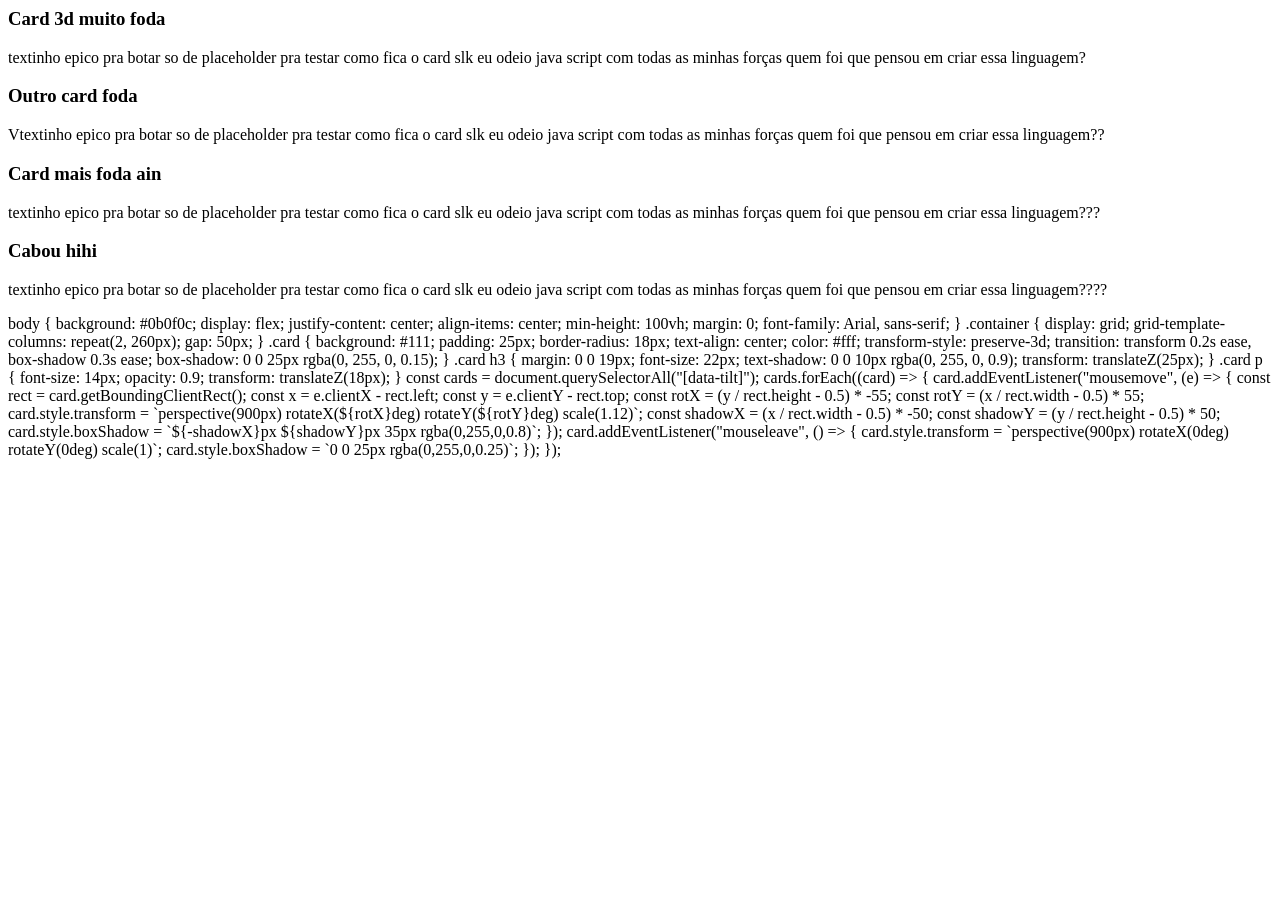
==== index.html @ 131989b7 "Adicionando index.html" ====
<html>
<html lang="pt-BR">

<head>
  <meta charset="UTF-8">
  <meta name="viewport" content="width=device-width, initial-scale=1.0">
  <title>Cards 3D Insanos</title>
  <link rel="stylesheet" href="style.css">
</head>

<body>

  <div class="container">

    <div class="card" data-tilt>
      <h3>Card 3d muito foda</h3>
      <p>textinho epico pra botar so de placeholder pra testar como fica o card slk eu odeio java script com todas as minhas forças quem foi que pensou em criar essa linguagem?</p>
    </div>

    <div class="card" data-tilt>
      <h3>Outro card foda</h3>
      <p>Vtextinho epico pra botar so de placeholder pra testar como fica o card slk eu odeio java script com todas as minhas forças quem foi que pensou em criar essa linguagem??</p>
    </div>

    <div class="card" data-tilt>
      <h3>Card mais foda ain</h3>
      <p>textinho epico pra botar so de placeholder pra testar como fica o card slk eu odeio java script com todas as minhas forças quem foi que pensou em criar essa linguagem???</p>
    </div>

    <div class="card" data-tilt>
      <h3>Cabou hihi</h3>
      <p>textinho epico pra botar so de placeholder pra testar como fica o card slk eu odeio java script com todas as minhas forças quem foi que pensou em criar essa linguagem????</p>
    </div>

  </div>

  <script src="script.js"></script>
</body>

</html>

body {
  background: #0b0f0c;
  display: flex;
  justify-content: center;
  align-items: center;
  min-height: 100vh;
  margin: 0;
  font-family: Arial, sans-serif;
}

.container {
  display: grid;
  grid-template-columns: repeat(2, 260px);
  gap: 50px;
}

.card {
  background: #111;
  padding: 25px;
  border-radius: 18px;
  text-align: center;
  color: #fff;
  transform-style: preserve-3d;
  transition: transform 0.2s ease, box-shadow 0.3s ease;
  box-shadow: 0 0 25px rgba(0, 255, 0, 0.15);
}

.card h3 {
  margin: 0 0 19px;
  font-size: 22px;
  text-shadow: 0 0 10px rgba(0, 255, 0, 0.9);
  transform: translateZ(25px);
}

.card p {
  font-size: 14px;
  opacity: 0.9;
  transform: translateZ(18px);
}

const cards = document.querySelectorAll("[data-tilt]");

cards.forEach((card) => {
  card.addEventListener("mousemove", (e) => {
    const rect = card.getBoundingClientRect();
    const x = e.clientX - rect.left;
    const y = e.clientY - rect.top;

    const rotX = (y / rect.height - 0.5) * -55;
    const rotY = (x / rect.width - 0.5) * 55;

    card.style.transform = `perspective(900px) rotateX(${rotX}deg) rotateY(${rotY}deg) scale(1.12)`;

    const shadowX = (x / rect.width - 0.5) * -50;
    const shadowY = (y / rect.height - 0.5) * 50;

    card.style.boxShadow = `${-shadowX}px ${shadowY}px 35px rgba(0,255,0,0.8)`;
  });

  card.addEventListener("mouseleave", () => {
    card.style.transform = `perspective(900px) rotateX(0deg) rotateY(0deg) scale(1)`;
    card.style.boxShadow = `0 0 25px rgba(0,255,0,0.25)`;
  });
});
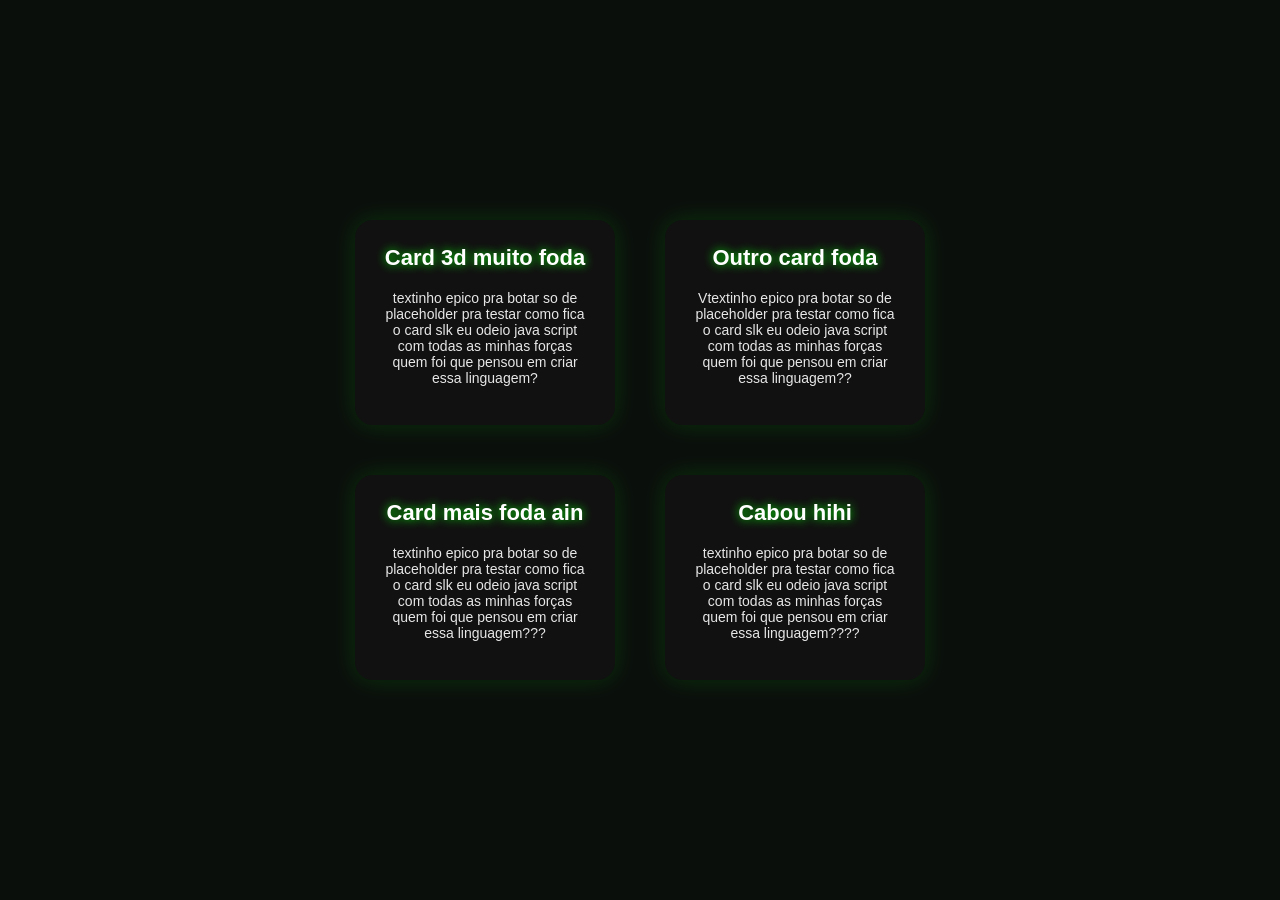
==== commit fdcb8ce4: "add css e js" ====
--- a/index.html
+++ b/index.html
@@ -39,67 +39,3 @@
 
 </html>
 
-body {
-  background: #0b0f0c;
-  display: flex;
-  justify-content: center;
-  align-items: center;
-  min-height: 100vh;
-  margin: 0;
-  font-family: Arial, sans-serif;
-}
-
-.container {
-  display: grid;
-  grid-template-columns: repeat(2, 260px);
-  gap: 50px;
-}
-
-.card {
-  background: #111;
-  padding: 25px;
-  border-radius: 18px;
-  text-align: center;
-  color: #fff;
-  transform-style: preserve-3d;
-  transition: transform 0.2s ease, box-shadow 0.3s ease;
-  box-shadow: 0 0 25px rgba(0, 255, 0, 0.15);
-}
-
-.card h3 {
-  margin: 0 0 19px;
-  font-size: 22px;
-  text-shadow: 0 0 10px rgba(0, 255, 0, 0.9);
-  transform: translateZ(25px);
-}
-
-.card p {
-  font-size: 14px;
-  opacity: 0.9;
-  transform: translateZ(18px);
-}
-
-const cards = document.querySelectorAll("[data-tilt]");
-
-cards.forEach((card) => {
-  card.addEventListener("mousemove", (e) => {
-    const rect = card.getBoundingClientRect();
-    const x = e.clientX - rect.left;
-    const y = e.clientY - rect.top;
-
-    const rotX = (y / rect.height - 0.5) * -55;
-    const rotY = (x / rect.width - 0.5) * 55;
-
-    card.style.transform = `perspective(900px) rotateX(${rotX}deg) rotateY(${rotY}deg) scale(1.12)`;
-
-    const shadowX = (x / rect.width - 0.5) * -50;
-    const shadowY = (y / rect.height - 0.5) * 50;
-
-    card.style.boxShadow = `${-shadowX}px ${shadowY}px 35px rgba(0,255,0,0.8)`;
-  });
-
-  card.addEventListener("mouseleave", () => {
-    card.style.transform = `perspective(900px) rotateX(0deg) rotateY(0deg) scale(1)`;
-    card.style.boxShadow = `0 0 25px rgba(0,255,0,0.25)`;
-  });
-});
--- a/style.css
+++ b/style.css
@@ -0,0 +1,39 @@
+body {
+  background: #0b0f0c;
+  display: flex;
+  justify-content: center;
+  align-items: center;
+  min-height: 100vh;
+  margin: 0;
+  font-family: Arial, sans-serif;
+}
+
+.container {
+  display: grid;
+  grid-template-columns: repeat(2, 260px);
+  gap: 50px;
+}
+
+.card {
+  background: #111;
+  padding: 25px;
+  border-radius: 18px;
+  text-align: center;
+  color: #fff;
+  transform-style: preserve-3d;
+  transition: transform 0.2s ease, box-shadow 0.3s ease;
+  box-shadow: 0 0 25px rgba(0, 255, 0, 0.15);
+}
+
+.card h3 {
+  margin: 0 0 19px;
+  font-size: 22px;
+  text-shadow: 0 0 10px rgba(0, 255, 0, 0.9);
+  transform: translateZ(25px);
+}
+
+.card p {
+  font-size: 14px;
+  opacity: 0.9;
+  transform: translateZ(18px);
+}
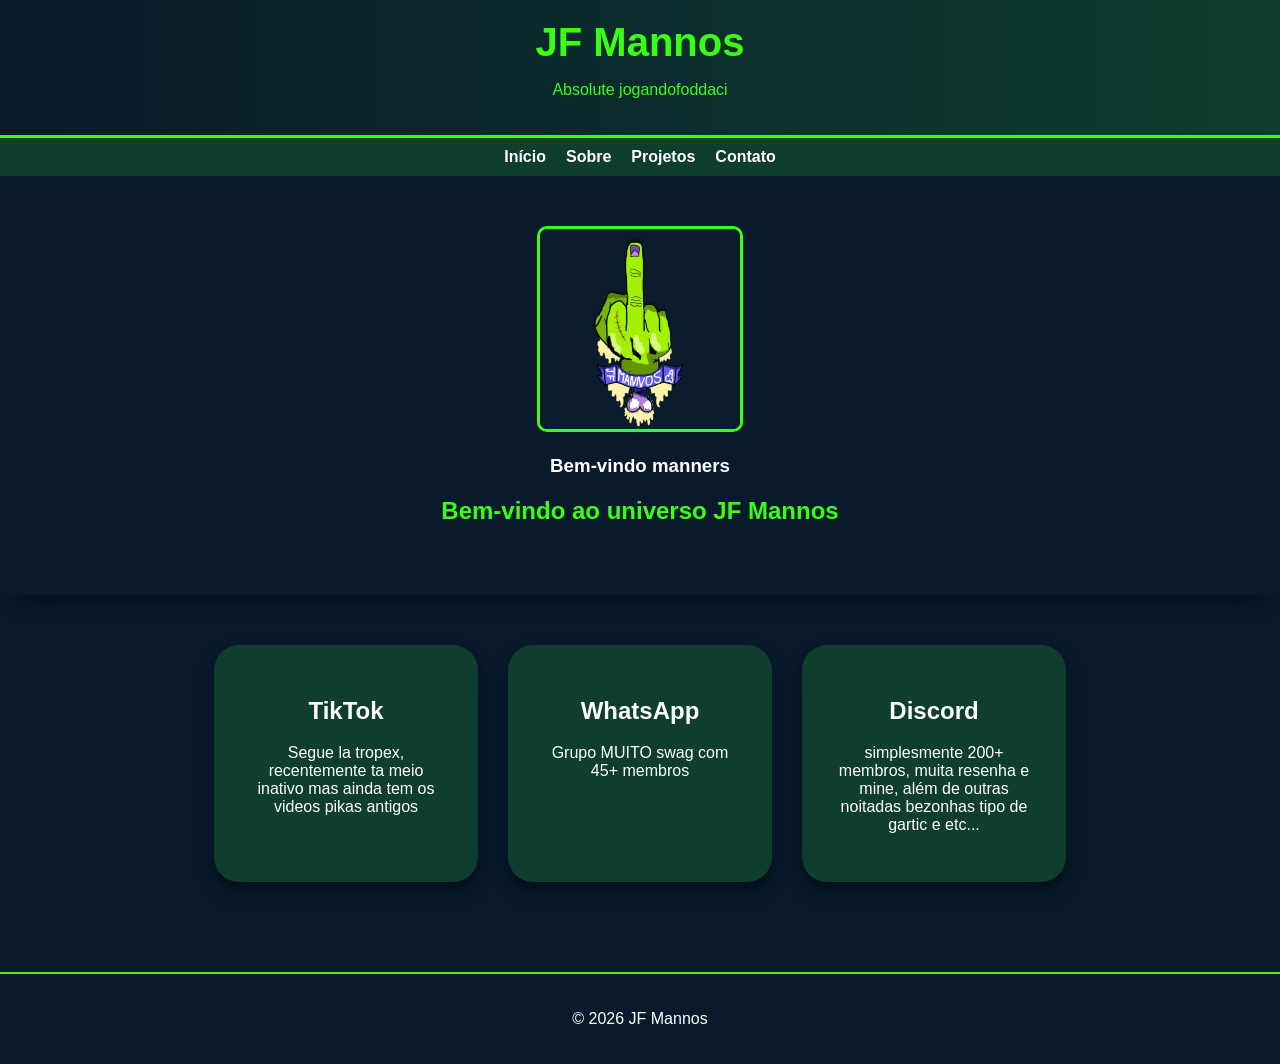
==== commit 4b31b9bf: "First commit" ====
--- a/index.html
+++ b/index.html
@@ -1,41 +1,62 @@
-<html>
-<html lang="pt-BR">
-
-<head>
-  <meta charset="UTF-8">
-  <meta name="viewport" content="width=device-width, initial-scale=1.0">
-  <title>Cards 3D Insanos</title>
-  <link rel="stylesheet" href="style.css">
-</head>
-
-<body>
-
-  <div class="container">
-
-    <div class="card" data-tilt>
-      <h3>Card 3d muito foda</h3>
-      <p>textinho epico pra botar so de placeholder pra testar como fica o card slk eu odeio java script com todas as minhas forças quem foi que pensou em criar essa linguagem?</p>
-    </div>
-
-    <div class="card" data-tilt>
-      <h3>Outro card foda</h3>
-      <p>Vtextinho epico pra botar so de placeholder pra testar como fica o card slk eu odeio java script com todas as minhas forças quem foi que pensou em criar essa linguagem??</p>
-    </div>
-
-    <div class="card" data-tilt>
-      <h3>Card mais foda ain</h3>
-      <p>textinho epico pra botar so de placeholder pra testar como fica o card slk eu odeio java script com todas as minhas forças quem foi que pensou em criar essa linguagem???</p>
-    </div>
-
-    <div class="card" data-tilt>
-      <h3>Cabou hihi</h3>
-      <p>textinho epico pra botar so de placeholder pra testar como fica o card slk eu odeio java script com todas as minhas forças quem foi que pensou em criar essa linguagem????</p>
-    </div>
-
-  </div>
-
-  <script src="script.js"></script>
-</body>
-
-</html>
-
+<!DOCTYPE html>
+<html lang="pt-BR">
+<head>
+  <meta charset="UTF-8">
+  <meta name="viewport" content="width=device-width, initial-scale=1.0">
+  <title>JF Mannos</title>
+
+  <link rel="stylesheet" href="style/style.css">
+</head>
+<body>
+
+  <header>
+    <h1>JF Mannos</h1>
+    <p>Absolute jogandofoddaci</p>
+  </header>
+
+  <nav>
+    <a href="#">Início</a>
+    <a href="#">Sobre</a>
+    <a href="#">Projetos</a>
+    <a href="#">Contato</a>
+  </nav>
+
+  <!-- Hero com logo 3D virável -->
+  <section class="hero">
+    <div class="card-inner">
+      <div class="card-front">
+        <img src="img/logo.jpg" alt="JF Mannos">
+      </div>
+      <div class="card-back">
+        <h3>Bem-vindo manners</h3>
+      </div>
+    </div>
+    <h2>Bem-vindo ao universo JF Mannos</h2>
+  </section>
+
+  <section class="cards">
+
+    <a href="https://www.tiktok.com/@jf_mannos" target="_blank" class="card">
+      <h2>TikTok</h2>
+      <p>Segue la tropex, recentemente ta meio inativo mas ainda tem os videos pikas antigos</p>
+    </a>
+
+    <a href="https://chat.whatsapp.com/Ifm2ro8XWBpJakR0QAyzj5" target="_blank" class="card">
+      <h2>WhatsApp</h2>
+      <p>Grupo MUITO swag com 45+ membros</p>
+    </a>
+
+    <a href="https://discord.gg/Fu9MHJZWNn" target="_blank" class="card">
+      <h2>Discord</h2>
+      <p>simplesmente 200+ membros, muita resenha e mine, além de outras noitadas bezonhas tipo de gartic e etc...</p>
+    </a>
+
+  </section>
+
+  <footer>
+    <p>© 2026 JF Mannos</p>
+  </footer>
+
+  <script src="script/script.js"></script>
+</body>
+</html>
--- a/style/style.css
+++ b/style/style.css
@@ -0,0 +1,205 @@
+/* Estilo básico */
+body {
+  margin: 0;
+  font-family: Arial, sans-serif;
+  background-color: #081a2b;
+  color: white;
+}
+
+header {
+  position: relative;
+  /* necessário para o ::before */
+  background: linear-gradient(90deg, #081a2b, #0f3d2e);
+  padding: 20px;
+  text-align: center;
+  border-bottom: 3px solid #39ff14;
+  overflow: hidden;
+  /* garante que nada vaze */
+}
+
+header::before {
+  content: "";
+  position: absolute;
+  top: 0;
+  left: 0;
+  width: 100%;
+  height: 100%;
+  background-image: url('https://bio.linkcdn.cc/upload/2025101707/176068659500051662.jpg');
+  /* coloque seu banner aqui */
+  background-size: 10;
+  background-repeat: no-repeat;
+  background-position: center;
+  opacity: 0;
+  z-index: 0;
+
+  /* animação do banner */
+  animation: bannerFade 2s forwards;
+}
+
+@keyframes bannerFade {
+  0% {
+    opacity: 0;
+    transform: scale(1.2);
+  }
+
+  100% {
+    opacity: 0.2;
+    transform: scale(1);
+  }
+}
+
+/* Coloca o conteúdo do header acima do banner */
+header h1,
+header p {
+  position: relative;
+  z-index: 1;
+  color: #39ff14;
+}
+
+/* Título do header */
+header h1 {
+  margin: 0;
+  font-size: 2.5rem;
+}
+
+/* Nav */
+nav {
+  display: flex;
+  justify-content: center;
+  gap: 20px;
+  background-color: #0f3d2e;
+  padding: 10px;
+}
+
+nav a {
+  color: white;
+  text-decoration: none;
+  font-weight: bold;
+  transition: 0.3s;
+}
+
+nav a:hover {
+  color: #39ff14;
+}
+
+/* Hero */
+.hero {
+  text-align: center;
+  padding: 50px 20px;
+  box-shadow: rgba(0, 0, 0, 0.45) 0px 25px 20px -20px;
+}
+
+.hero img {
+  width: 200px;
+  border-radius: 10px;
+  border: 3px solid #39ff14;
+  
+}
+
+.hero h2 {
+  margin-top: 20px;
+  color: #39ff14;
+}
+
+/* Cards */
+.cards {
+  display: flex;
+  justify-content: center;
+  gap: 30px;
+  padding: 50px;
+  flex-wrap: wrap;
+}
+
+/* Animação de entrada de baixo pra cima */
+@keyframes slideUp {
+  0% {
+    opacity: 0;
+    transform: translateY(50px);
+  }
+
+  100% {
+    opacity: 1;
+    transform: translateY(0);
+  }
+}
+
+.card {
+  background: #0f3d2e;
+  padding: 30px;
+  width: 200px;
+  text-align: center;
+  border-radius: 25px;
+  text-decoration: none;
+  color: white;
+  transition: all 0.3s ease;
+  border: 2px solid transparent;
+  perspective: 1000px;
+  position: relative;
+  overflow: visible;
+  opacity: 0;
+  animation: slideUp 0.8s forwards;
+  box-shadow: rgba(0, 0, 0, 0.19) 0px 10px 20px, rgba(0, 0, 0, 0.23) 0px 6px 6px;
+}
+
+.cards .card:nth-child(1) {
+  animation-delay: 0.2s;
+}
+
+.cards .card:nth-child(2) {
+  animation-delay: 0.4s;
+}
+
+.cards .card:nth-child(3) {
+  animation-delay: 0.6s;
+}
+
+.card:hover {
+  transform: scale(1.1);
+  border: 2px solid #39ff14;
+  box-shadow: 0 0 20px #39ff14;
+}
+
+/* Imagem subindo acima do card */
+.card::before {
+  content: "";
+  position: absolute;
+  bottom: 100%;
+  left: 50%;
+  transform: translateX(-50%) translateY(20px);
+  width: 150px;
+  height: 150px;
+  background-size: cover;
+  background-position: center;
+  border-radius: 20px;
+  transition: transform 0.5s ease, opacity 0.5s ease;
+  opacity: 0;
+  z-index: 10;
+}
+
+/* Imagens diferentes por card */
+.cards .card:nth-child(1)::before {
+  background-image: url('[data-uri]');
+}
+
+.cards .card:nth-child(2)::before {
+  background-image: url('[data-uri]');
+}
+
+.cards .card:nth-child(3)::before {
+  background-image: url('[data-uri]');
+}
+
+/* Ao passar o mouse, a imagem sobe acima do card */
+.card:hover::before {
+  transform: translateX(-50%) translateY(-20px);
+  /* sobe acima do card */
+  opacity: 1;
+}
+
+footer {
+  text-align: center;
+  padding: 20px;
+  background-color: #081a2b;
+  border-top: 2px solid #39ff14;
+  margin-top: 40px;
+}
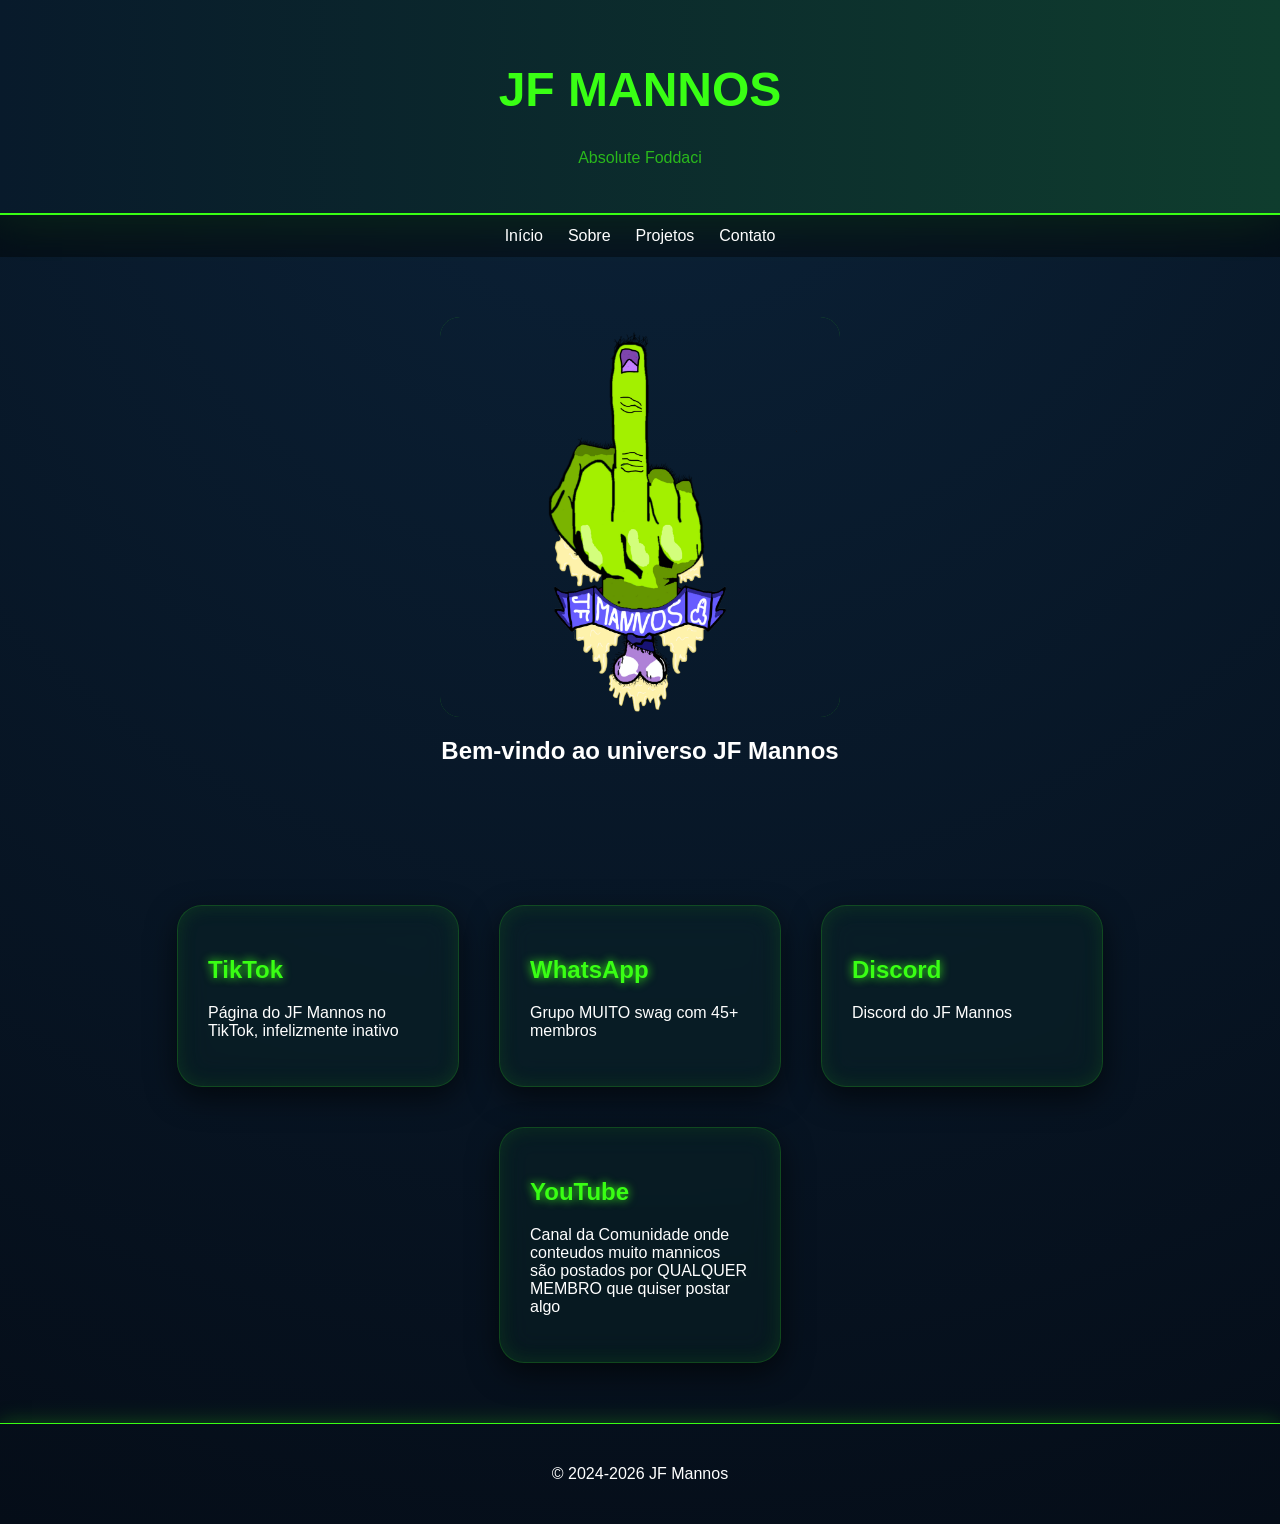
==== commit b5b9214a: "ACHO QUE FINALMENTE FOI TLGD, Mudei o CSS todo foi mal" ====
--- a/index.html
+++ b/index.html
@@ -10,8 +10,8 @@
 <body>
 
   <header>
-    <h1>JF Mannos</h1>
-    <p>Absolute jogandofoddaci</p>
+    <h1>JF MANNOS</h1>
+    <p>Absolute Foddaci</p>
   </header>
 
   <nav>
@@ -25,10 +25,10 @@
   <section class="hero">
     <div class="card-inner">
       <div class="card-front">
-        <img src="img/logo.jpg" alt="JF Mannos">
+        <img src="img/logo.png" alt="JF Mannos">
       </div>
       <div class="card-back">
-        <h3>Bem-vindo manners</h3>
+        <h3>Bem-vindos Mannos</h3>
       </div>
     </div>
     <h2>Bem-vindo ao universo JF Mannos</h2>
@@ -38,7 +38,7 @@
 
     <a href="https://www.tiktok.com/@jf_mannos" target="_blank" class="card">
       <h2>TikTok</h2>
-      <p>Segue la tropex, recentemente ta meio inativo mas ainda tem os videos pikas antigos</p>
+      <p>Página do JF Mannos no TikTok, infelizmente inativo</p>
     </a>
 
     <a href="https://chat.whatsapp.com/Ifm2ro8XWBpJakR0QAyzj5" target="_blank" class="card">
@@ -46,15 +46,21 @@
       <p>Grupo MUITO swag com 45+ membros</p>
     </a>
 
-    <a href="https://discord.gg/Fu9MHJZWNn" target="_blank" class="card">
+    <a href="https://discord.gg/jf_mannos" target="_blank" class="card">
       <h2>Discord</h2>
-      <p>simplesmente 200+ membros, muita resenha e mine, além de outras noitadas bezonhas tipo de gartic e etc...</p>
+      <p>Discord do JF Mannos</p>
     </a>
+
+    <a href="https://www.youtube.com/channel/UCeorrnNDdZd01c0i2DF_YwA" target="_blank" class="card">
+      <h2>YouTube</h2>
+      <p>Canal da Comunidade onde conteudos muito mannicos são postados por QUALQUER MEMBRO que quiser postar algo</p>
+    </a>
+
 
   </section>
 
   <footer>
-    <p>© 2026 JF Mannos</p>
+    <p>© 2024-2026 JF Mannos</p>
   </footer>
 
   <script src="script/script.js"></script>
--- a/style/style.css
+++ b/style/style.css
@@ -1,166 +1,164 @@
-/* Estilo básico */
+/* BASE */
 body {
   margin: 0;
-  font-family: Arial, sans-serif;
-  background-color: #081a2b;
+  font-family: 'Segoe UI', sans-serif;
+  background: radial-gradient(circle at top, #0b2238, #050d18);
   color: white;
-}
-
+  overflow-x: hidden;
+}
+
+/* HEADER */
 header {
   position: relative;
-  /* necessário para o ::before */
+  padding: 30px;
+  text-align: center;
+  border-bottom: 2px solid #39ff14;
   background: linear-gradient(90deg, #081a2b, #0f3d2e);
-  padding: 20px;
-  text-align: center;
-  border-bottom: 3px solid #39ff14;
-  overflow: hidden;
-  /* garante que nada vaze */
-}
-
-header::before {
-  content: "";
-  position: absolute;
-  top: 0;
-  left: 0;
-  width: 100%;
-  height: 100%;
-  background-image: url('https://bio.linkcdn.cc/upload/2025101707/176068659500051662.jpg');
-  /* coloque seu banner aqui */
-  background-size: 10;
-  background-repeat: no-repeat;
-  background-position: center;
-  opacity: 0;
-  z-index: 0;
-
-  /* animação do banner */
-  animation: bannerFade 2s forwards;
-}
-
-@keyframes bannerFade {
-  0% {
-    opacity: 0;
-    transform: scale(1.2);
-  }
-
-  100% {
-    opacity: 0.2;
-    transform: scale(1);
-  }
-}
-
-/* Coloca o conteúdo do header acima do banner */
-header h1,
+  box-shadow: 0 0 40px #39ff1440;
+}
+
+header h1 {
+  font-size: 3rem;
+  color: #39ff14;
+  animation: glowPulseText 2s infinite alternate;
+}
+
 header p {
-  position: relative;
-  z-index: 1;
-  color: #39ff14;
-}
-
-/* Título do header */
-header h1 {
-  margin: 0;
-  font-size: 2.5rem;
-}
-
-/* Nav */
+  color: #39ff14aa;
+}
+
+/* NAV */
 nav {
   display: flex;
   justify-content: center;
-  gap: 20px;
-  background-color: #0f3d2e;
-  padding: 10px;
+  gap: 25px;
+  padding: 12px;
+  background: rgba(0,0,0,0.4);
+  backdrop-filter: blur(10px);
 }
 
 nav a {
   color: white;
   text-decoration: none;
-  font-weight: bold;
   transition: 0.3s;
 }
 
 nav a:hover {
   color: #39ff14;
-}
-
-/* Hero */
+  text-shadow: 0 0 10px #39ff14;
+}
+
+/* HERO */
 .hero {
   text-align: center;
-  padding: 50px 20px;
-  box-shadow: rgba(0, 0, 0, 0.45) 0px 25px 20px -20px;
-}
-
-.hero img {
-  width: 200px;
-  border-radius: 10px;
-  border: 3px solid #39ff14;
-  
-}
-
-.hero h2 {
-  margin-top: 20px;
-  color: #39ff14;
-}
-
-/* Cards */
+  padding: 60px 20px;
+}
+
+/* LOGO 3D */
+.card-inner {
+  width: 400px;
+  height: 400px;
+  margin: auto;
+  perspective: 1000px;
+  position: relative;
+}
+
+.card-inner div {
+  position: absolute;
+  width: 100%;
+  height: 100%;
+  backface-visibility: hidden;
+  border-radius: 20px;
+  overflow: hidden;
+}
+
+.card-front img {
+  width: 100%;
+  border-radius: 20px;
+  box-shadow: 0 0 30px #39ff14;
+}
+
+.card-back {
+  display: flex;
+  align-items: center;
+  justify-content: center;
+  background: #0f3d2e;
+  transform: rotateY(180deg);
+  color: #39ff14;
+}
+
+.card-inner {
+  transition: transform 1s;
+}
+
+.card-inner:hover {
+  transform: rotateY(0deg);
+}
+
+/* CARDS */
 .cards {
   display: flex;
   justify-content: center;
-  gap: 30px;
-  padding: 50px;
+  gap: 40px;
+  padding: 60px;
   flex-wrap: wrap;
 }
 
-/* Animação de entrada de baixo pra cima */
-@keyframes slideUp {
-  0% {
-    opacity: 0;
-    transform: translateY(50px);
-  }
-
-  100% {
-    opacity: 1;
-    transform: translateY(0);
-  }
-}
-
 .card {
-  background: #0f3d2e;
+  position: relative;
+  width: 220px;
   padding: 30px;
-  width: 200px;
-  text-align: center;
   border-radius: 25px;
+
+  background: rgba(15, 61, 46, 0.2);
+  backdrop-filter: blur(15px);
+
+  border: 1px solid rgba(57,255,20,0.2);
+
   text-decoration: none;
   color: white;
-  transition: all 0.3s ease;
-  border: 2px solid transparent;
-  perspective: 1000px;
-  position: relative;
-  overflow: visible;
+
+  transition: 0.3s;
+  transform-style: preserve-3d;
+  will-change: transform;
+
+  box-shadow:
+    0 10px 30px rgba(0,0,0,0.6),
+    inset 0 0 20px rgba(57,255,20,0.1);
+
+  overflow: hidden;
+}
+
+/* BRILHO PULSANDO SEI LA */
+@keyframes glowPulseText {
+  0% {
+    text-shadow: 0 0 10px #39ff14, 0 0 20px #39ff14;
+  }
+  100% {
+    text-shadow: 0 0 25px #39ff14, 0 0 60px #39ff14;
+  }
+}
+
+/* FUMAÇA */
+.card::before {
+  content: "";
+  position: absolute;
+  width: 200%;
+  height: 200%;
+  top: -50%;
+  left: -50%;
+  background: radial-gradient(circle, rgba(57,255,20,0.08), transparent 70%);
+  animation: smoke 6s infinite linear;
   opacity: 0;
-  animation: slideUp 0.8s forwards;
-  box-shadow: rgba(0, 0, 0, 0.19) 0px 10px 20px, rgba(0, 0, 0, 0.23) 0px 6px 6px;
-}
-
-.cards .card:nth-child(1) {
-  animation-delay: 0.2s;
-}
-
-.cards .card:nth-child(2) {
-  animation-delay: 0.4s;
-}
-
-.cards .card:nth-child(3) {
-  animation-delay: 0.6s;
-}
-
-.card:hover {
-  transform: scale(1.1);
-  border: 2px solid #39ff14;
-  box-shadow: 0 0 20px #39ff14;
-}
-
-/* Imagem subindo acima do card */
-.card::before {
+}
+
+@keyframes smoke {
+  0% { transform: rotate(0deg); }
+  100% { transform: rotate(360deg); }
+}
+
+/* IMAGEM */
+.card::after {
   content: "";
   position: absolute;
   bottom: 100%;
@@ -171,35 +169,57 @@
   background-size: cover;
   background-position: center;
   border-radius: 20px;
-  transition: transform 0.5s ease, opacity 0.5s ease;
   opacity: 0;
-  z-index: 10;
-}
-
-/* Imagens diferentes por card */
-.cards .card:nth-child(1)::before {
-  background-image: url('[data-uri]');
-}
-
-.cards .card:nth-child(2)::before {
-  background-image: url('[data-uri]');
-}
-
-.cards .card:nth-child(3)::before {
-  background-image: url('[data-uri]');
-}
-
-/* Ao passar o mouse, a imagem sobe acima do card */
+  transition: 0.5s;
+}
+
+/* IMAGENS QUE BUGARAM SUMIRAM ASSINADO KEY */
+.cards .card:nth-child(1)::after {
+  background-image: url('mano por algum motivo bugou aqui ne');
+}
+
+.cards .card:nth-child(2)::after {
+  background-image: url('as imagem tudo sumiu');
+}
+
+.cards .card:nth-child(3)::after {
+  background-image: url('bota ai pra mim pfv');
+}
+
+.cards .card:nth-child(4)::after {
+  background-image: url('e coloca em png dessa vez');
+}
+
+
+/* HOVER */
+.card:hover {
+  transform: scale(1.08);
+  box-shadow:
+    0 0 20px #39ff14,
+    0 0 40px #39ff14,
+    0 0 80px #39ff14;
+}
+
 .card:hover::before {
+  opacity: 1;
+}
+
+.card:hover::after {
   transform: translateX(-50%) translateY(-20px);
-  /* sobe acima do card */
   opacity: 1;
 }
 
+/* TEXTO */
+.card h2 {
+  color: #39ff14;
+  text-shadow: 0 0 10px #39ff14;
+}
+
+/* FO1
+OTER */
 footer {
   text-align: center;
-  padding: 20px;
-  background-color: #081a2b;
-  border-top: 2px solid #39ff14;
-  margin-top: 40px;
+  padding: 25px;
+  border-top: 1px solid #39ff14;
+  box-shadow: 0 0 20px #39ff1440;
 }
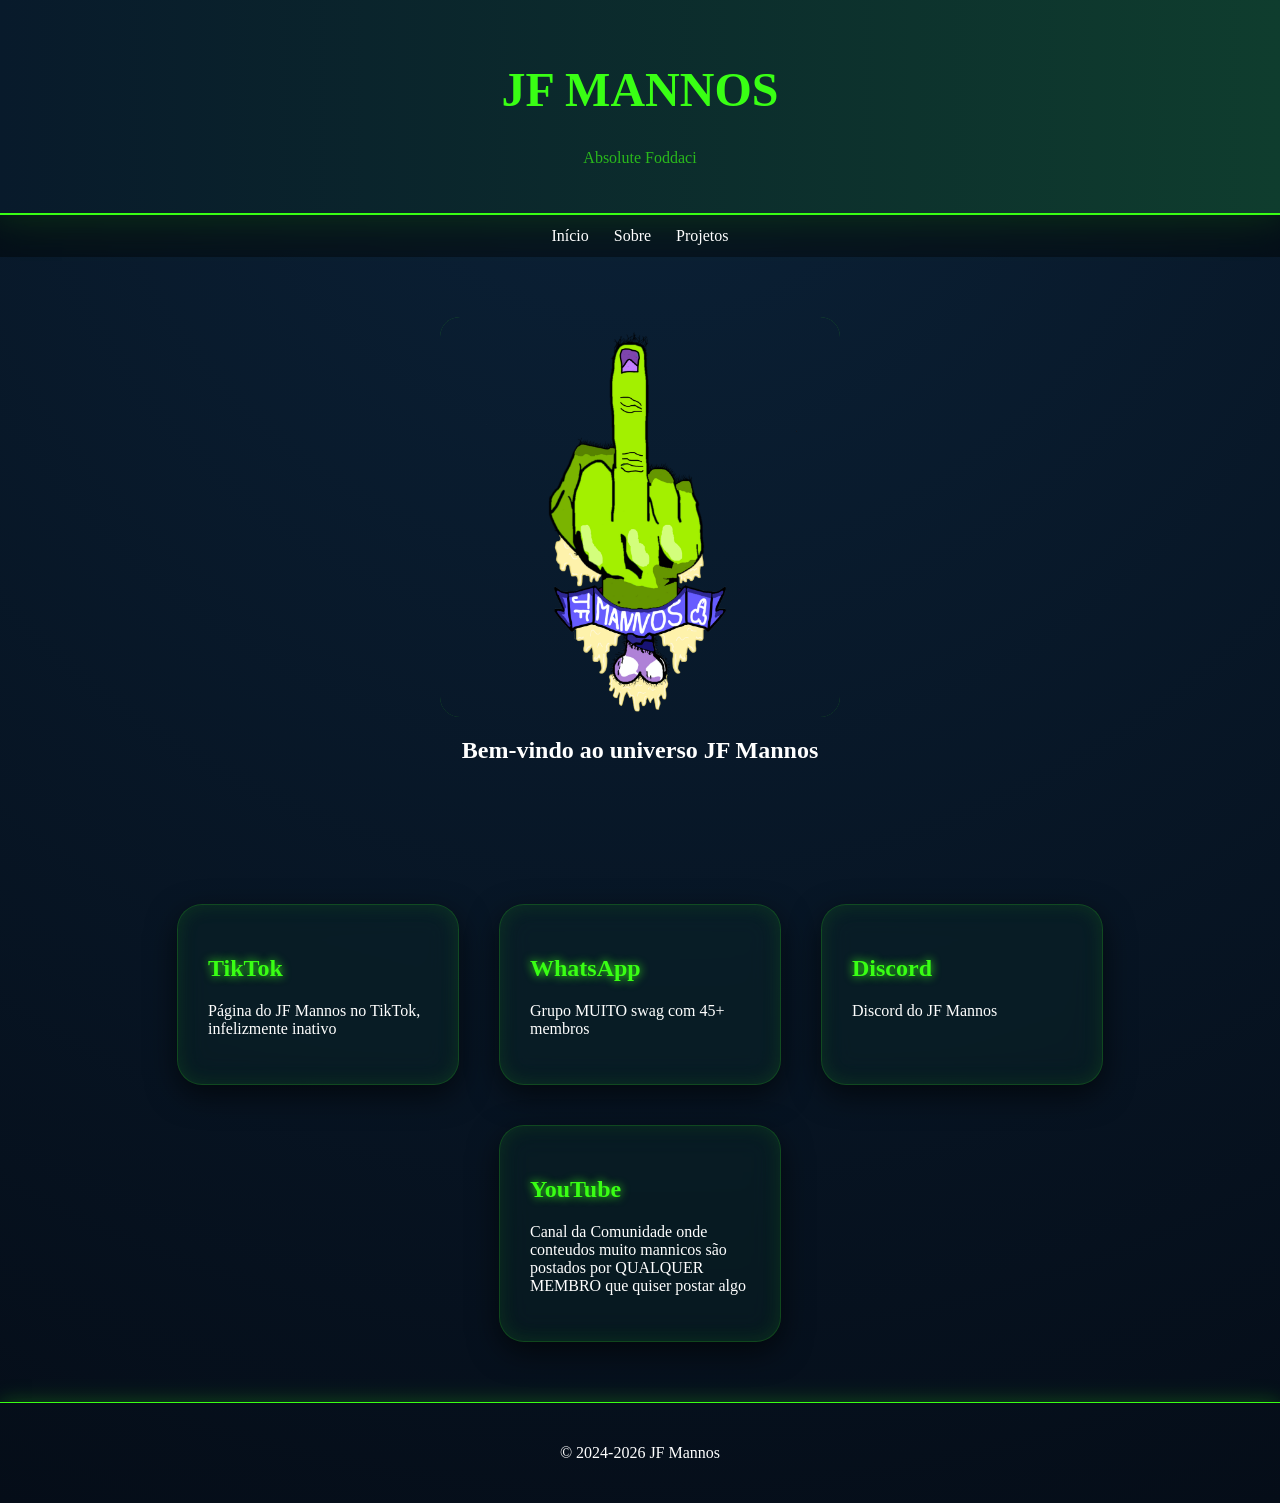
==== commit c649b1a2: "add sobre.html && sobre.css" ====
--- a/index.html
+++ b/index.html
@@ -16,9 +16,8 @@
 
   <nav>
     <a href="#">Início</a>
-    <a href="#">Sobre</a>
+    <a href="sobre.html">Sobre</a>
     <a href="#">Projetos</a>
-    <a href="#">Contato</a>
   </nav>
 
   <!-- Hero com logo 3D virável -->
@@ -46,7 +45,7 @@
       <p>Grupo MUITO swag com 45+ membros</p>
     </a>
 
-    <a href="https://discord.gg/jf_mannos" target="_blank" class="card">
+    <a href="https://discord.gg/jfmannos" target="_blank" class="card">
       <h2>Discord</h2>
       <p>Discord do JF Mannos</p>
     </a>
--- a/style/style.css
+++ b/style/style.css
@@ -1,7 +1,8 @@
 /* BASE */
 body {
   margin: 0;
-  font-family: 'Segoe UI', sans-serif;
+  /* font-family: 'Segoe UI', sans-serif; */
+  font-family: "Comic Sans MS";
   background: radial-gradient(circle at top, #0b2238, #050d18);
   color: white;
   overflow-x: hidden;
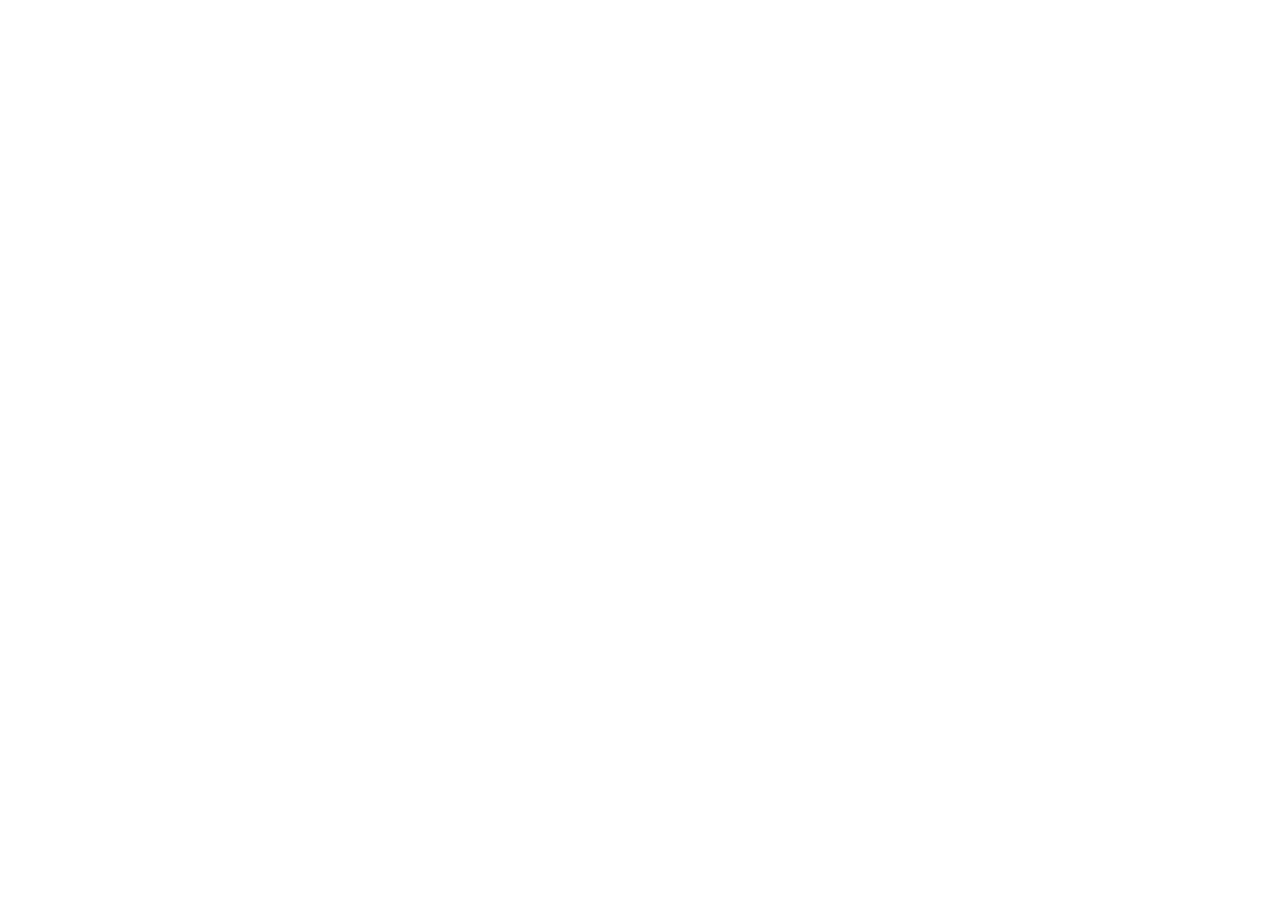
==== commit 4a17d245: "commit substituindo tudo igual ela me substituiu" ====
--- a/index.html
+++ b/index.html
@@ -1,67 +1,14 @@
-<!DOCTYPE html>
-<html lang="pt-BR">
-<head>
-  <meta charset="UTF-8">
-  <meta name="viewport" content="width=device-width, initial-scale=1.0">
-  <title>JF Mannos</title>
-
-  <link rel="stylesheet" href="style/style.css">
-</head>
-<body>
-
-  <header>
-    <h1>JF MANNOS</h1>
-    <p>Absolute Foddaci</p>
-  </header>
-
-  <nav>
-    <a href="#">Início</a>
-    <a href="sobre.html">Sobre</a>
-    <a href="#">Projetos</a>
-  </nav>
-
-  <!-- Hero com logo 3D virável -->
-  <section class="hero">
-    <div class="card-inner">
-      <div class="card-front">
-        <img src="img/logo.png" alt="JF Mannos">
-      </div>
-      <div class="card-back">
-        <h3>Bem-vindos Mannos</h3>
-      </div>
-    </div>
-    <h2>Bem-vindo ao universo JF Mannos</h2>
-  </section>
-
-  <section class="cards">
-
-    <a href="https://www.tiktok.com/@jf_mannos" target="_blank" class="card">
-      <h2>TikTok</h2>
-      <p>Página do JF Mannos no TikTok, infelizmente inativo</p>
-    </a>
-
-    <a href="https://chat.whatsapp.com/Ifm2ro8XWBpJakR0QAyzj5" target="_blank" class="card">
-      <h2>WhatsApp</h2>
-      <p>Grupo MUITO swag com 45+ membros</p>
-    </a>
-
-    <a href="https://discord.gg/jfmannos" target="_blank" class="card">
-      <h2>Discord</h2>
-      <p>Discord do JF Mannos</p>
-    </a>
-
-    <a href="https://www.youtube.com/channel/UCeorrnNDdZd01c0i2DF_YwA" target="_blank" class="card">
-      <h2>YouTube</h2>
-      <p>Canal da Comunidade onde conteudos muito mannicos são postados por QUALQUER MEMBRO que quiser postar algo</p>
-    </a>
-
-
-  </section>
-
-  <footer>
-    <p>© 2024-2026 JF Mannos</p>
-  </footer>
-
-  <script src="script/script.js"></script>
-</body>
+<!DOCTYPE html>
+<html lang="en">
+
+<head>
+    <meta charset="UTF-8">
+    <meta name="viewport" content="width=device-width, initial-scale=1.0">
+    <link rel="stylesheet" href="style.css">
+</head>
+
+<body>
+    <h1>Lasanha</h1>
+</body>
+
 </html>
--- a/style.css
+++ b/style.css
@@ -0,0 +1,10 @@
+* {
+    padding: 0;
+    box-sizing: border-box;    
+}
+
+h1{
+    color: white;
+    display: flex;
+    justify-content: center;
+}
